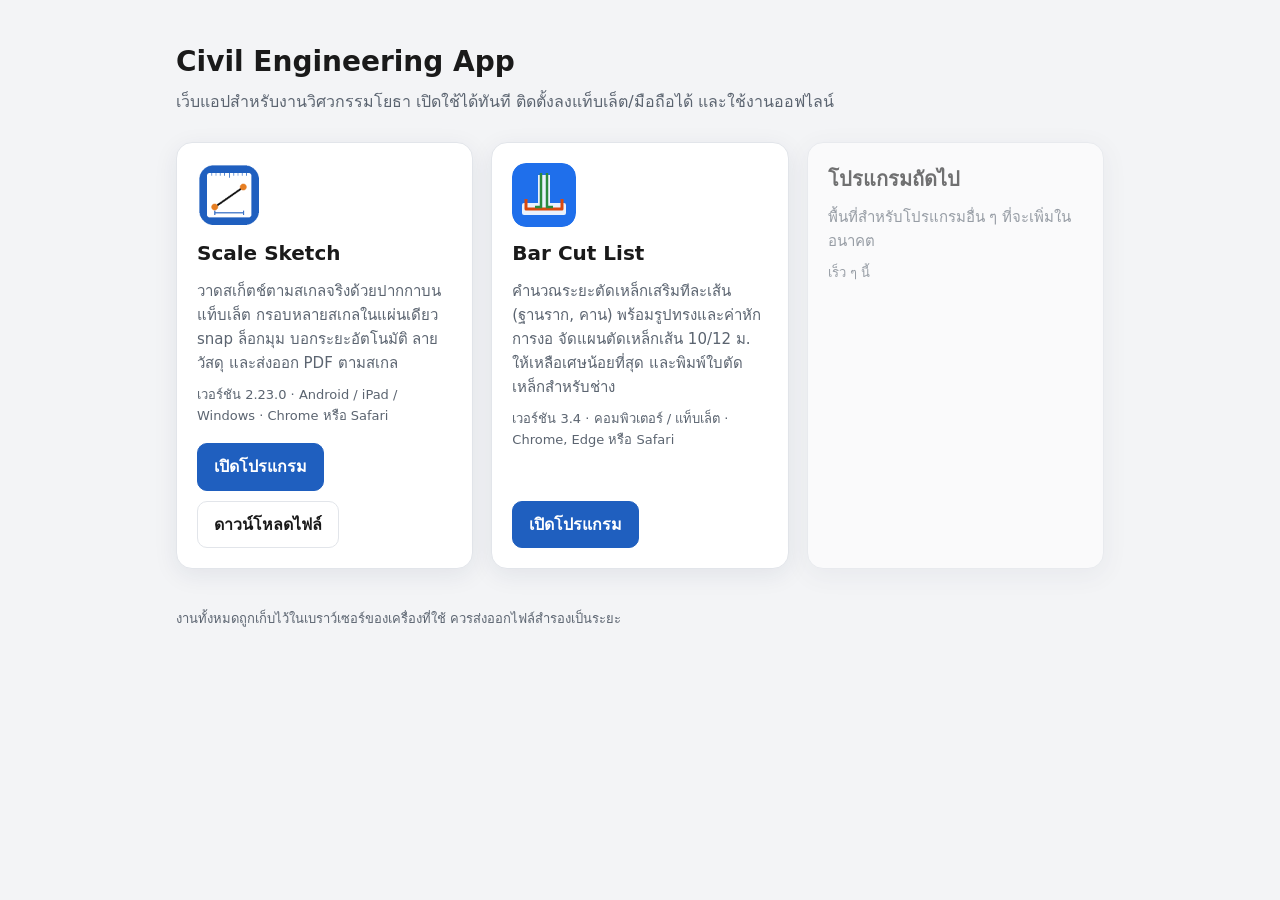
==== index.html @ 3811dce2 "Bar Cut List v3.4: beam stirrup hook 90/135 per span Co-Authored-By: Claude Opus 5.5 <noreply@anthro" ====
<!doctype html>
<html lang="th">
<head>
<meta charset="utf-8">
<meta name="viewport" content="width=device-width,initial-scale=1">
<title>Civil Engineering App</title>
<meta name="description" content="รวมเว็บแอปสำหรับงานวิศวกรรมโยธา ใช้ฟรี ใช้งานออฟไลน์ได้">
<style>
:root{--bg:#f3f4f6;--card:#fff;--fg:#1a1a1a;--muted:#5b6470;--accent:#1f5fbf;--accent-fg:#fff;--border:#e2e5ea;--shadow:0 6px 24px rgba(20,40,80,.08)}
@media(prefers-color-scheme:dark){:root{--bg:#121417;--card:#1c1f24;--fg:#eceef1;--muted:#9aa3ae;--accent:#5b8ff0;--accent-fg:#0b1526;--border:#2a2f37;--shadow:0 6px 24px rgba(0,0,0,.4)}}
*{box-sizing:border-box}
body{margin:0;background:var(--bg);color:var(--fg);font:16px/1.6 system-ui,-apple-system,"Segoe UI",Roboto,"Noto Sans Thai",sans-serif}
main{max-width:960px;margin:0 auto;padding:40px 16px 60px}
h1{font-size:28px;margin:0 0 4px}
.sub{color:var(--muted);margin:0 0 28px}
.grid{display:grid;grid-template-columns:repeat(auto-fill,minmax(280px,1fr));gap:18px}
.card{background:var(--card);border:1px solid var(--border);border-radius:16px;padding:20px;box-shadow:var(--shadow);display:flex;flex-direction:column;gap:10px}
.card img{width:64px;height:64px;border-radius:14px}
.card h2{font-size:20px;margin:0}
.card p{margin:0;color:var(--muted);font-size:15px}
.meta{font-size:13px;color:var(--muted)}
.row{display:flex;gap:10px;flex-wrap:wrap;margin-top:auto;padding-top:6px}
a.btn{display:inline-block;padding:10px 16px;border-radius:10px;text-decoration:none;font-weight:600;border:1px solid var(--border);color:var(--fg)}
a.btn.primary{background:var(--accent);color:var(--accent-fg);border-color:var(--accent)}
.soon{opacity:.6}
footer{margin-top:40px;color:var(--muted);font-size:13px}
</style>
</head>
<body>
<main>
  <h1>Civil Engineering App</h1>
  <p class="sub">เว็บแอปสำหรับงานวิศวกรรมโยธา เปิดใช้ได้ทันที ติดตั้งลงแท็บเล็ต/มือถือได้ และใช้งานออฟไลน์</p>
  <div class="grid">
    <div class="card">
      <img src="scale-sketch/icon-192.png" alt="">
      <h2>Scale Sketch</h2>
      <p>วาดสเก็ตช์ตามสเกลจริงด้วยปากกาบนแท็บเล็ต กรอบหลายสเกลในแผ่นเดียว snap ล็อกมุม บอกระยะอัตโนมัติ ลายวัสดุ และส่งออก PDF ตามสเกล</p>
      <div class="meta">เวอร์ชัน 2.23.0 · Android / iPad / Windows · Chrome หรือ Safari</div>
      <div class="row"><a class="btn primary" href="scale-sketch/">เปิดโปรแกรม</a><a class="btn" href="scale-sketch/index.html" download="scale-sketch.html">ดาวน์โหลดไฟล์</a></div>
    </div>
    <div class="card">
      <img src="bar-cut-list/icon.svg" alt="">
      <h2>Bar Cut List</h2>
      <p>คำนวณระยะตัดเหล็กเสริมทีละเส้น (ฐานราก, คาน) พร้อมรูปทรงและค่าหักการงอ จัดแผนตัดเหล็กเส้น 10/12 ม. ให้เหลือเศษน้อยที่สุด และพิมพ์ใบตัดเหล็กสำหรับช่าง</p>
      <div class="meta">เวอร์ชัน 3.4 · คอมพิวเตอร์ / แท็บเล็ต · Chrome, Edge หรือ Safari</div>
      <div class="row"><a class="btn primary" href="bar-cut-list/">เปิดโปรแกรม</a></div>
    </div>
    <div class="card soon">
      <h2>โปรแกรมถัดไป</h2>
      <p>พื้นที่สำหรับโปรแกรมอื่น ๆ ที่จะเพิ่มในอนาคต</p>
      <div class="meta">เร็ว ๆ นี้</div>
    </div>
  </div>
  <footer>งานทั้งหมดถูกเก็บไว้ในเบราว์เซอร์ของเครื่องที่ใช้ ควรส่งออกไฟล์สำรองเป็นระยะ</footer>
</main>
</body>
</html>
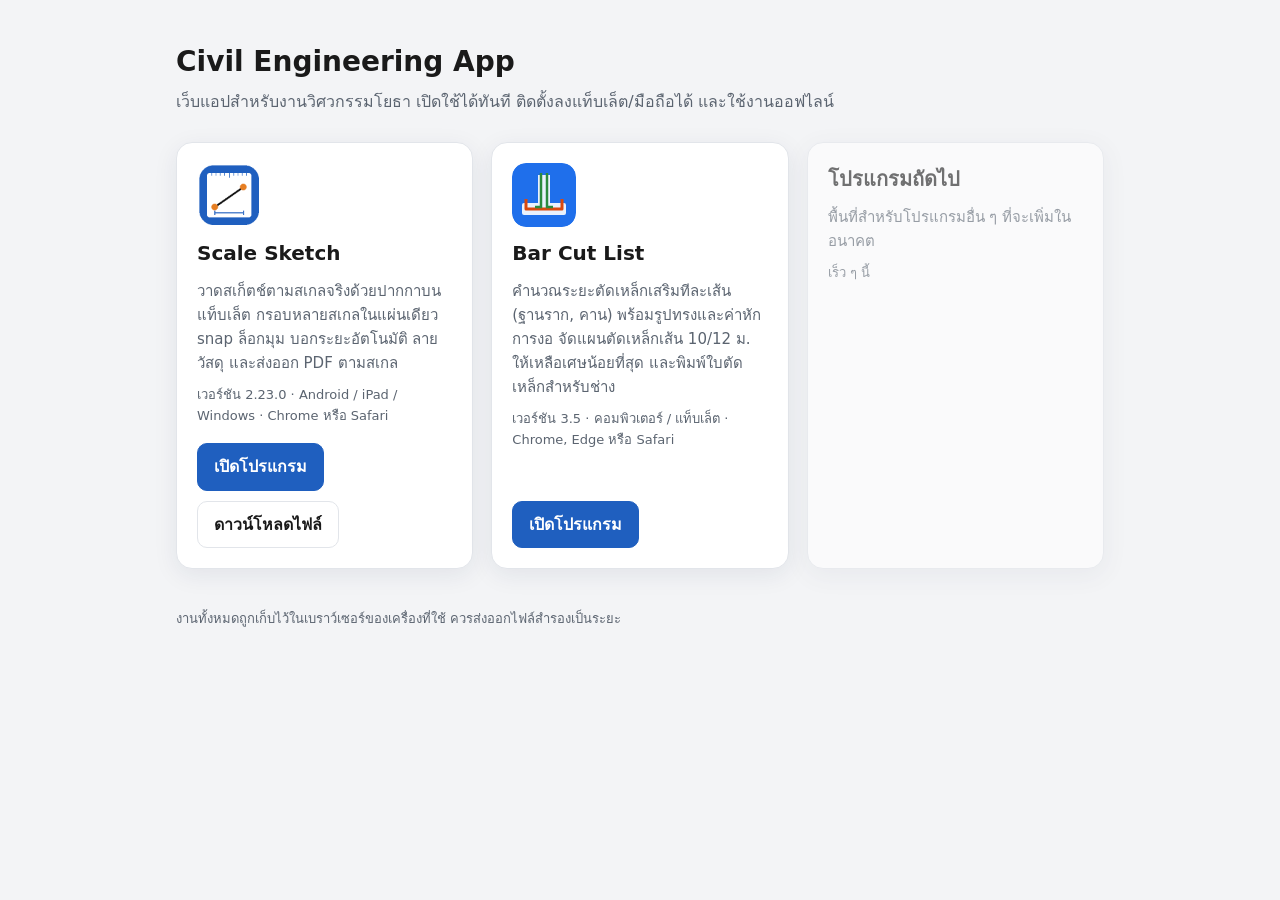
==== commit 86cd1f0f: "Bar Cut List v3.5: beam floor, group members by floor Co-Authored-By: Claude Opus 5.5 <noreply@anthr" ====
--- a/index.html
+++ b/index.html
@@ -42,7 +42,7 @@
       <img src="bar-cut-list/icon.svg" alt="">
       <h2>Bar Cut List</h2>
       <p>คำนวณระยะตัดเหล็กเสริมทีละเส้น (ฐานราก, คาน) พร้อมรูปทรงและค่าหักการงอ จัดแผนตัดเหล็กเส้น 10/12 ม. ให้เหลือเศษน้อยที่สุด และพิมพ์ใบตัดเหล็กสำหรับช่าง</p>
-      <div class="meta">เวอร์ชัน 3.4 · คอมพิวเตอร์ / แท็บเล็ต · Chrome, Edge หรือ Safari</div>
+      <div class="meta">เวอร์ชัน 3.5 · คอมพิวเตอร์ / แท็บเล็ต · Chrome, Edge หรือ Safari</div>
       <div class="row"><a class="btn primary" href="bar-cut-list/">เปิดโปรแกรม</a></div>
     </div>
     <div class="card soon">
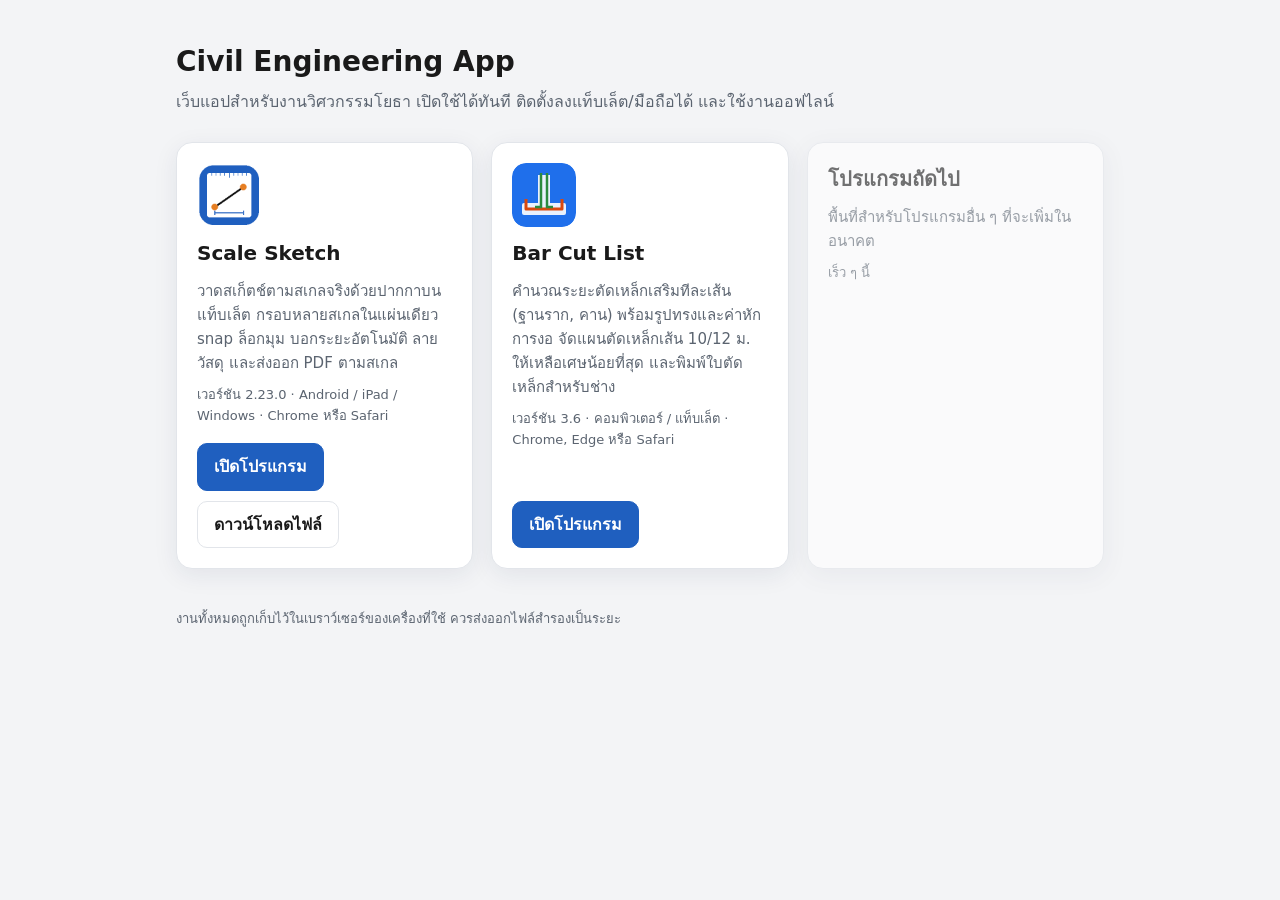
==== commit b9d7da75: "Bar Cut List v3.6: footing edit mode (save & exit), beam header bar Co-Authored-By: Claude Opus 5.5 " ====
--- a/index.html
+++ b/index.html
@@ -42,7 +42,7 @@
       <img src="bar-cut-list/icon.svg" alt="">
       <h2>Bar Cut List</h2>
       <p>คำนวณระยะตัดเหล็กเสริมทีละเส้น (ฐานราก, คาน) พร้อมรูปทรงและค่าหักการงอ จัดแผนตัดเหล็กเส้น 10/12 ม. ให้เหลือเศษน้อยที่สุด และพิมพ์ใบตัดเหล็กสำหรับช่าง</p>
-      <div class="meta">เวอร์ชัน 3.5 · คอมพิวเตอร์ / แท็บเล็ต · Chrome, Edge หรือ Safari</div>
+      <div class="meta">เวอร์ชัน 3.6 · คอมพิวเตอร์ / แท็บเล็ต · Chrome, Edge หรือ Safari</div>
       <div class="row"><a class="btn primary" href="bar-cut-list/">เปิดโปรแกรม</a></div>
     </div>
     <div class="card soon">
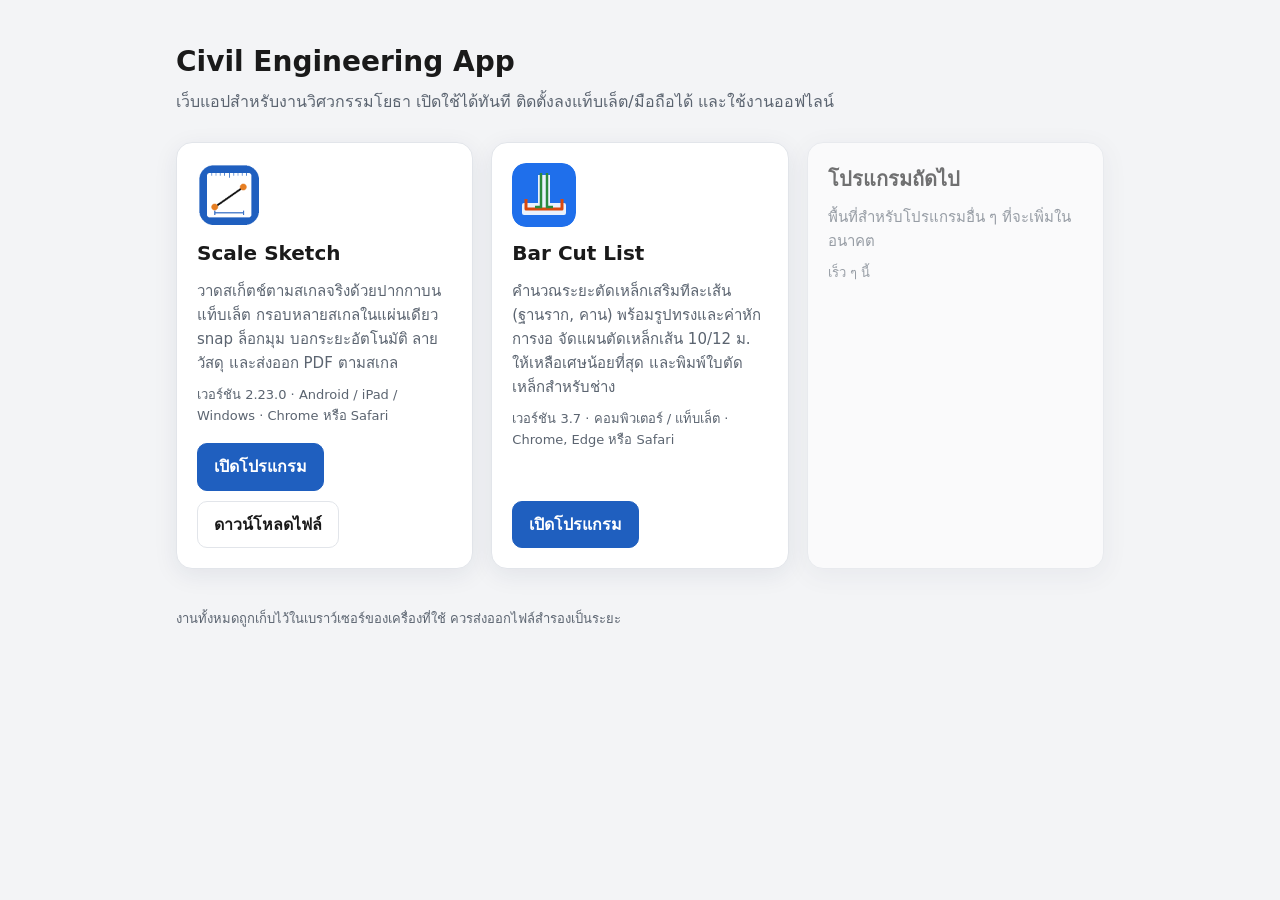
==== commit 4fa9b68a: "Bar Cut List v3.7: beam edit mode (save & exit), no lost beams Co-Authored-By: Claude Opus 5.5 <nore" ====
--- a/index.html
+++ b/index.html
@@ -42,7 +42,7 @@
       <img src="bar-cut-list/icon.svg" alt="">
       <h2>Bar Cut List</h2>
       <p>คำนวณระยะตัดเหล็กเสริมทีละเส้น (ฐานราก, คาน) พร้อมรูปทรงและค่าหักการงอ จัดแผนตัดเหล็กเส้น 10/12 ม. ให้เหลือเศษน้อยที่สุด และพิมพ์ใบตัดเหล็กสำหรับช่าง</p>
-      <div class="meta">เวอร์ชัน 3.6 · คอมพิวเตอร์ / แท็บเล็ต · Chrome, Edge หรือ Safari</div>
+      <div class="meta">เวอร์ชัน 3.7 · คอมพิวเตอร์ / แท็บเล็ต · Chrome, Edge หรือ Safari</div>
       <div class="row"><a class="btn primary" href="bar-cut-list/">เปิดโปรแกรม</a></div>
     </div>
     <div class="card soon">
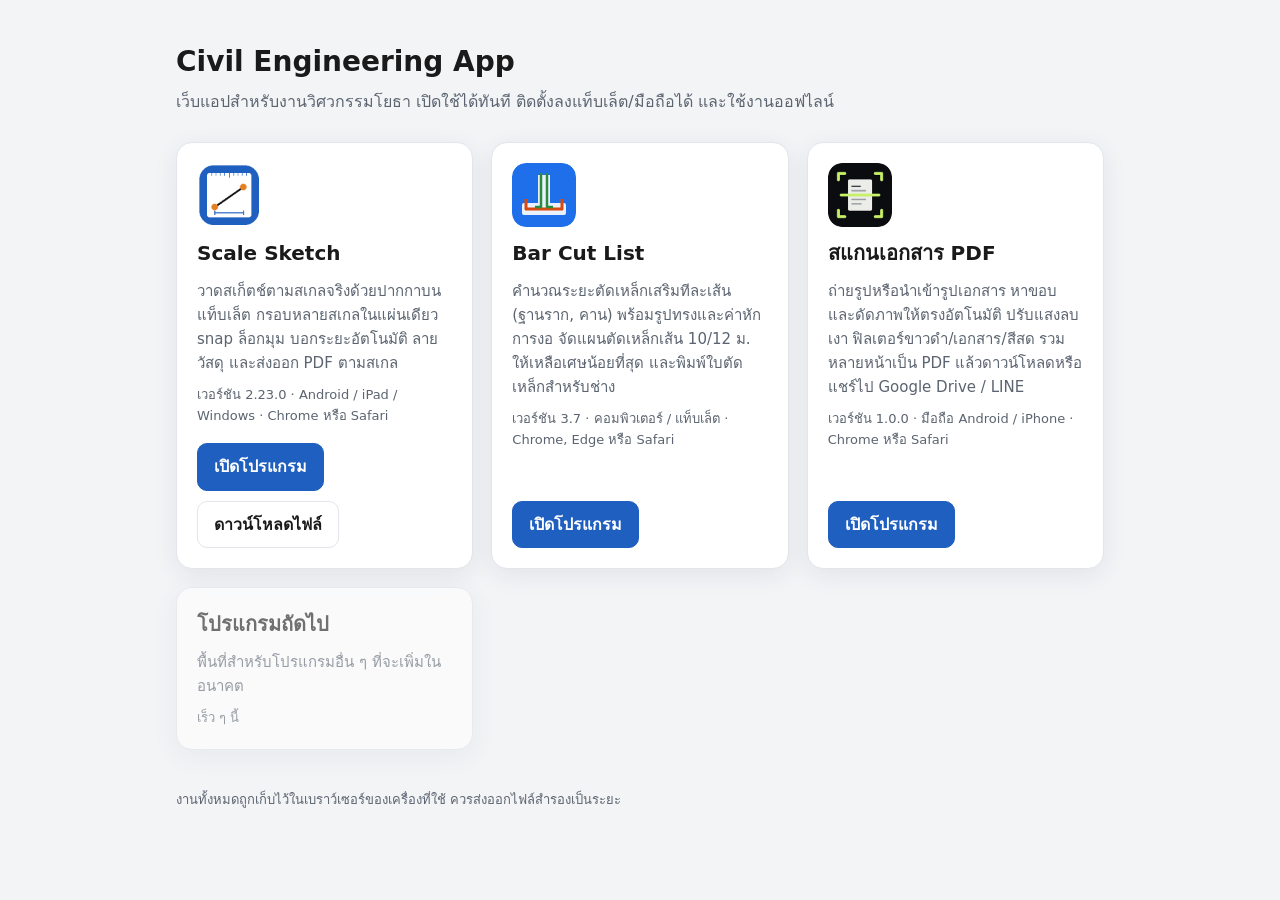
==== commit 76163847: "Add Doc Scan v1.0.0: photo-to-PDF scanner PWA Camera with live edge detection and auto-capture, gall" ====
--- a/index.html
+++ b/index.html
@@ -45,6 +45,13 @@
       <div class="meta">เวอร์ชัน 3.7 · คอมพิวเตอร์ / แท็บเล็ต · Chrome, Edge หรือ Safari</div>
       <div class="row"><a class="btn primary" href="bar-cut-list/">เปิดโปรแกรม</a></div>
     </div>
+    <div class="card">
+      <img src="doc-scan/icon-192.png" alt="">
+      <h2>สแกนเอกสาร PDF</h2>
+      <p>ถ่ายรูปหรือนำเข้ารูปเอกสาร หาขอบและดัดภาพให้ตรงอัตโนมัติ ปรับแสงลบเงา ฟิลเตอร์ขาวดำ/เอกสาร/สีสด รวมหลายหน้าเป็น PDF แล้วดาวน์โหลดหรือแชร์ไป Google Drive / LINE</p>
+      <div class="meta">เวอร์ชัน 1.0.0 · มือถือ Android / iPhone · Chrome หรือ Safari</div>
+      <div class="row"><a class="btn primary" href="doc-scan/">เปิดโปรแกรม</a></div>
+    </div>
     <div class="card soon">
       <h2>โปรแกรมถัดไป</h2>
       <p>พื้นที่สำหรับโปรแกรมอื่น ๆ ที่จะเพิ่มในอนาคต</p>
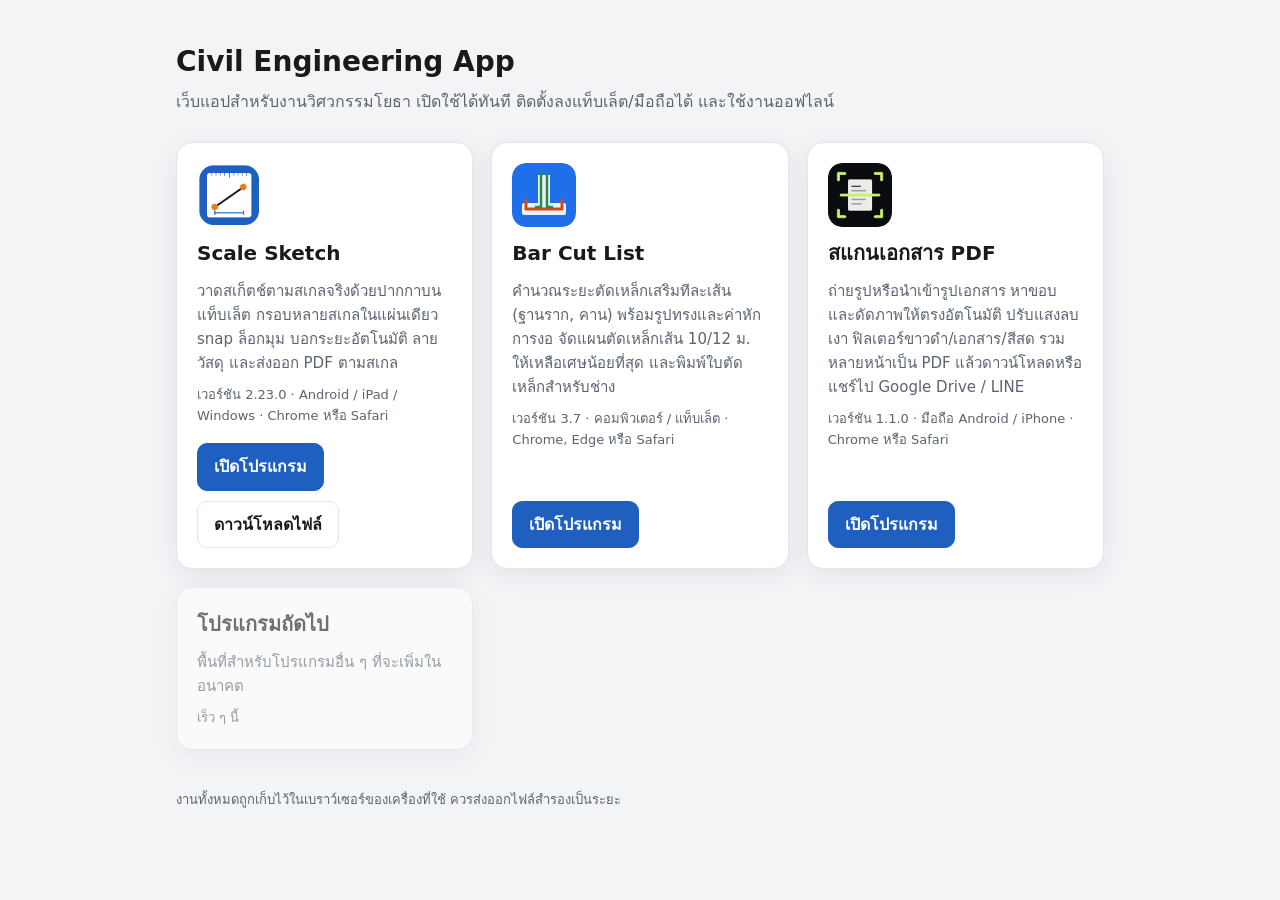
==== commit 2da68efc: "Doc Scan v1.1.0: much more robust paper edge detection Segment paper by 'paperness' (bright + colour" ====
--- a/index.html
+++ b/index.html
@@ -49,7 +49,7 @@
       <img src="doc-scan/icon-192.png" alt="">
       <h2>สแกนเอกสาร PDF</h2>
       <p>ถ่ายรูปหรือนำเข้ารูปเอกสาร หาขอบและดัดภาพให้ตรงอัตโนมัติ ปรับแสงลบเงา ฟิลเตอร์ขาวดำ/เอกสาร/สีสด รวมหลายหน้าเป็น PDF แล้วดาวน์โหลดหรือแชร์ไป Google Drive / LINE</p>
-      <div class="meta">เวอร์ชัน 1.0.0 · มือถือ Android / iPhone · Chrome หรือ Safari</div>
+      <div class="meta">เวอร์ชัน 1.1.0 · มือถือ Android / iPhone · Chrome หรือ Safari</div>
       <div class="row"><a class="btn primary" href="doc-scan/">เปิดโปรแกรม</a></div>
     </div>
     <div class="card soon">
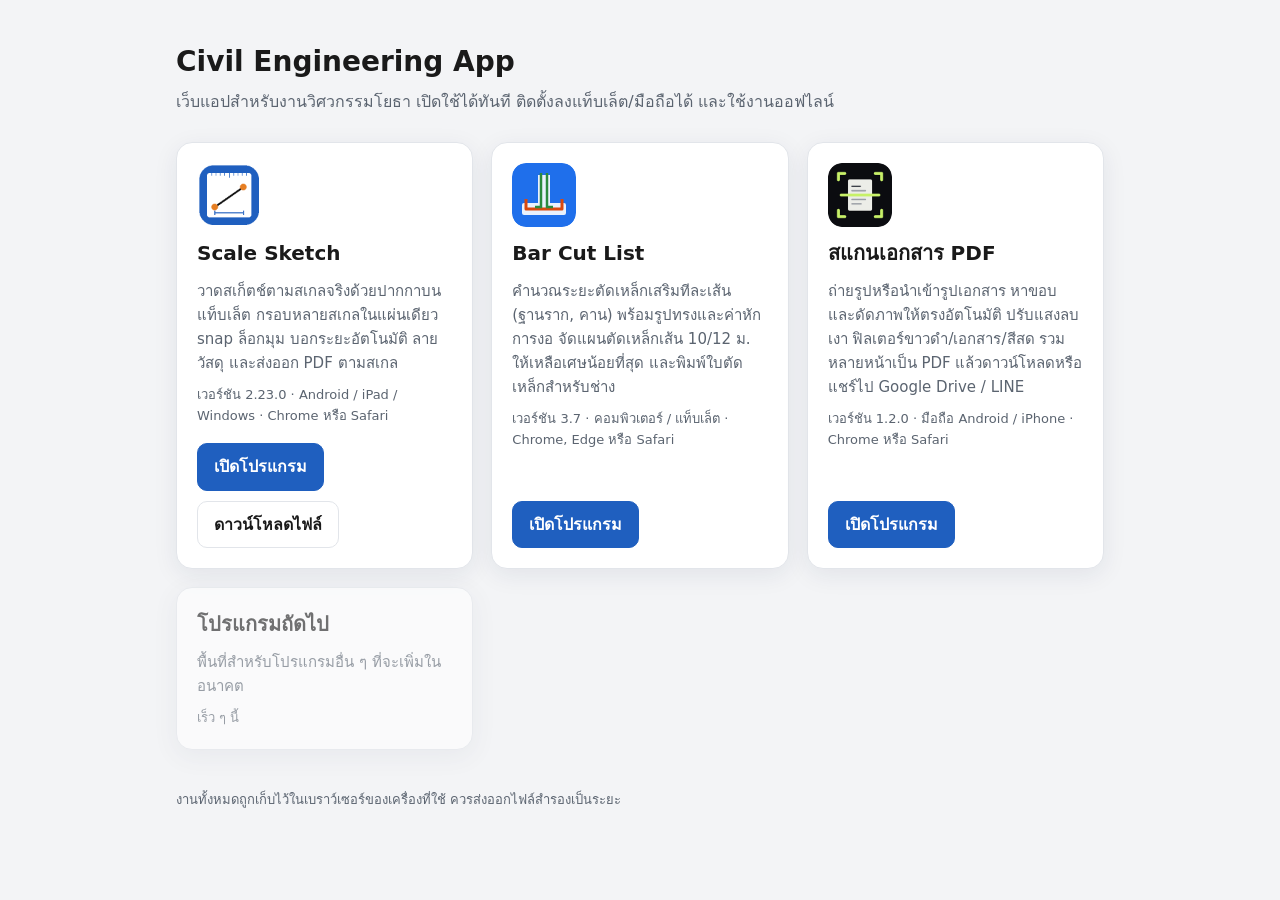
==== commit 1619cfca: "Doc Scan v1.2.0: reliable page delete/reorder, auto-saved drafts - Tap a page opens its menu (was cl" ====
--- a/index.html
+++ b/index.html
@@ -49,7 +49,7 @@
       <img src="doc-scan/icon-192.png" alt="">
       <h2>สแกนเอกสาร PDF</h2>
       <p>ถ่ายรูปหรือนำเข้ารูปเอกสาร หาขอบและดัดภาพให้ตรงอัตโนมัติ ปรับแสงลบเงา ฟิลเตอร์ขาวดำ/เอกสาร/สีสด รวมหลายหน้าเป็น PDF แล้วดาวน์โหลดหรือแชร์ไป Google Drive / LINE</p>
-      <div class="meta">เวอร์ชัน 1.1.0 · มือถือ Android / iPhone · Chrome หรือ Safari</div>
+      <div class="meta">เวอร์ชัน 1.2.0 · มือถือ Android / iPhone · Chrome หรือ Safari</div>
       <div class="row"><a class="btn primary" href="doc-scan/">เปิดโปรแกรม</a></div>
     </div>
     <div class="card soon">
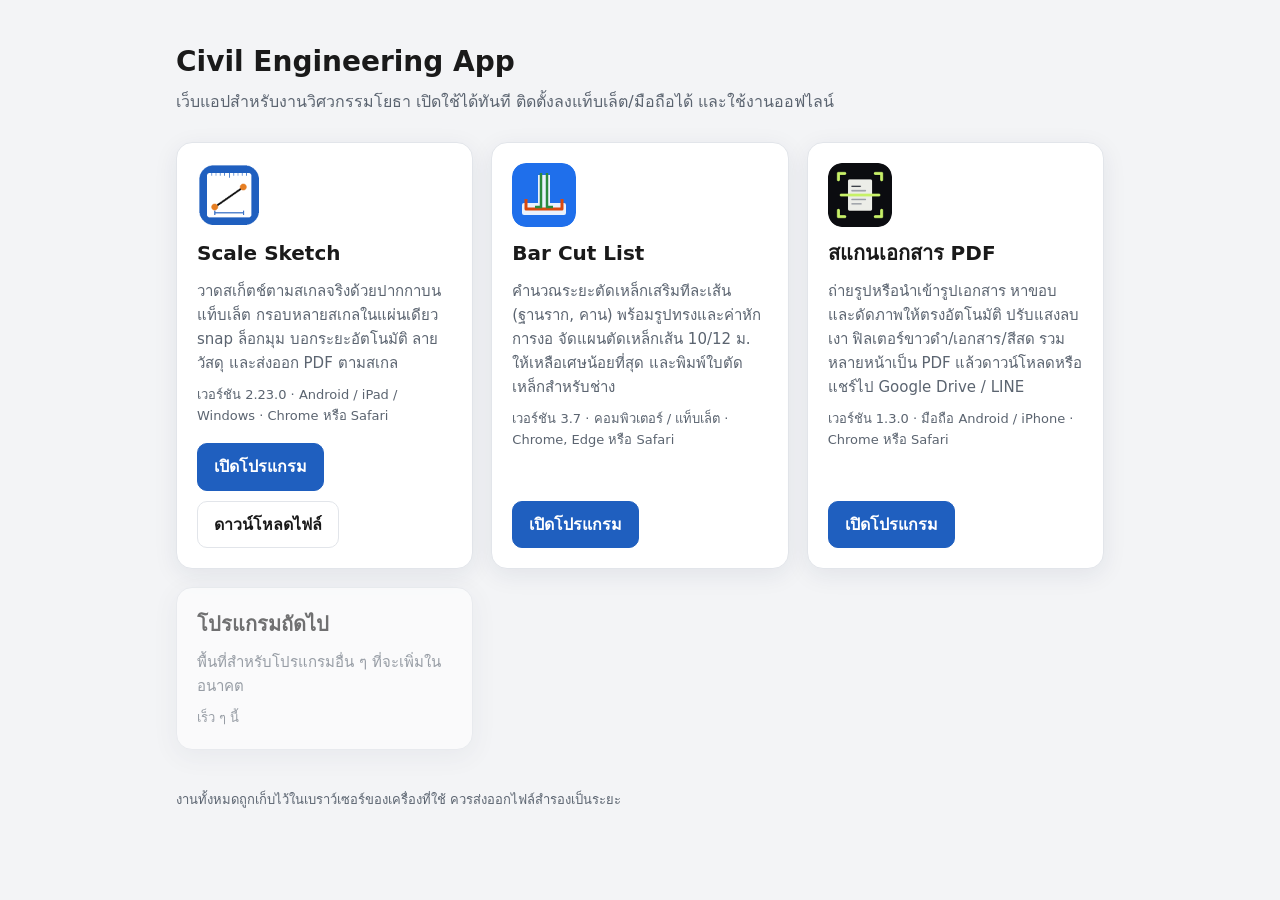
==== commit 6e3cc3ba: "Doc Scan v1.3.0: combine several images on one A4 sheet - 'รวมเป็นแผ่นเดียว': pick 2-6 images -> one" ====
--- a/index.html
+++ b/index.html
@@ -49,7 +49,7 @@
       <img src="doc-scan/icon-192.png" alt="">
       <h2>สแกนเอกสาร PDF</h2>
       <p>ถ่ายรูปหรือนำเข้ารูปเอกสาร หาขอบและดัดภาพให้ตรงอัตโนมัติ ปรับแสงลบเงา ฟิลเตอร์ขาวดำ/เอกสาร/สีสด รวมหลายหน้าเป็น PDF แล้วดาวน์โหลดหรือแชร์ไป Google Drive / LINE</p>
-      <div class="meta">เวอร์ชัน 1.2.0 · มือถือ Android / iPhone · Chrome หรือ Safari</div>
+      <div class="meta">เวอร์ชัน 1.3.0 · มือถือ Android / iPhone · Chrome หรือ Safari</div>
       <div class="row"><a class="btn primary" href="doc-scan/">เปิดโปรแกรม</a></div>
     </div>
     <div class="card soon">
